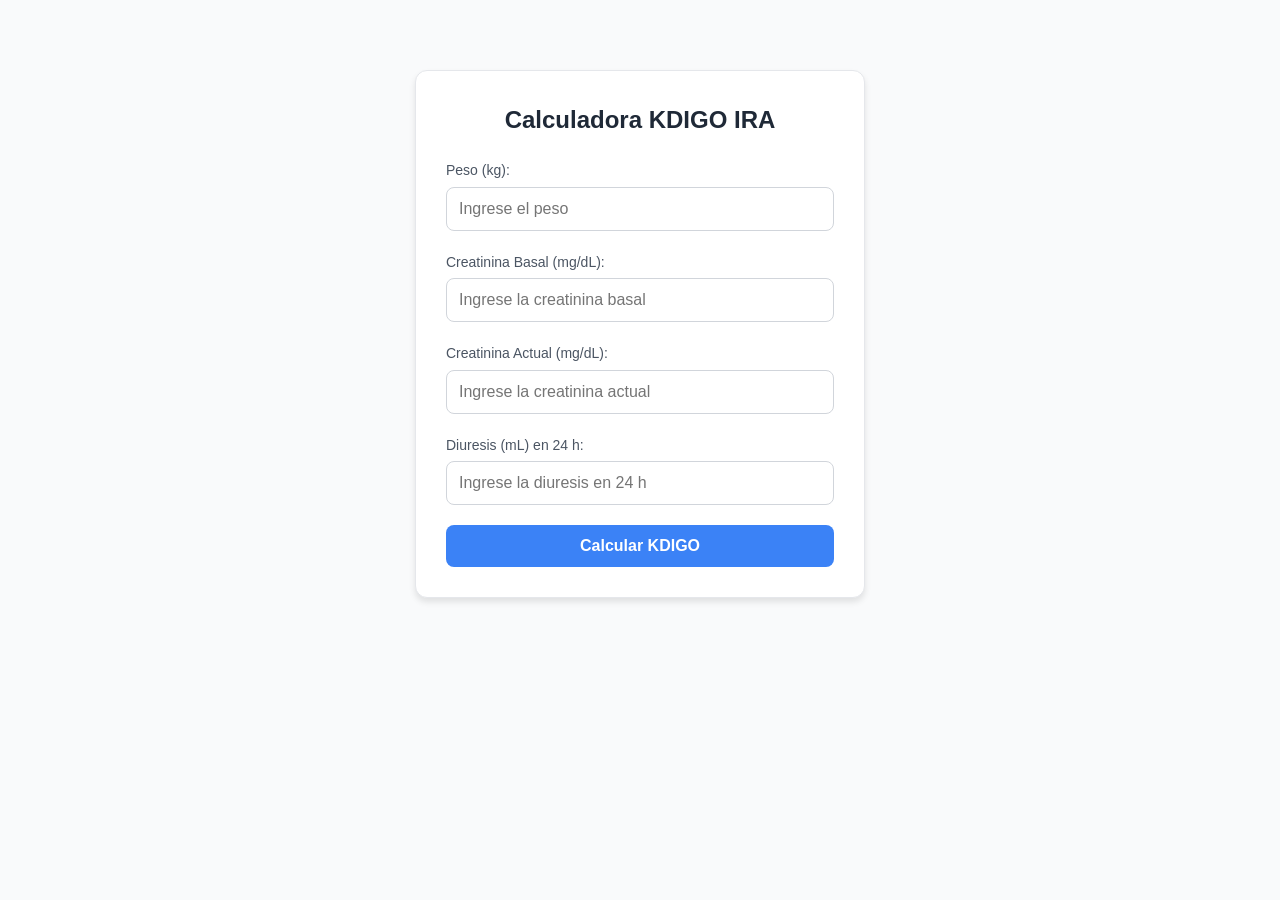
==== index.html @ 6c072954 "Rename indox.html to index.html" ====
<!DOCTYPE html>
<html lang="es">
<head>
    <meta charset="UTF-8">
    <meta name="viewport" content="width=device-width, initial-scale=1.0">
    <title>Calculadora KDIGO IRA</title>
    <link rel="stylesheet" href="styles.css">
</head>
<body>
    <div class="container">
        <h2>Calculadora KDIGO IRA</h2>
        
        <div class="form-group">
            <label for="peso">Peso (kg):</label>
            <input type="number" id="peso" min="0" step="0.1" placeholder="Ingrese el peso">
        </div>

        <div class="form-group">
            <label for="crea_basal">Creatinina Basal (mg/dL):</label>
            <input type="number" id="crea_basal" min="0" step="0.01" placeholder="Ingrese la creatinina basal">
        </div>

        <div class="form-group">
            <label for="crea_actual">Creatinina Actual (mg/dL):</label>
            <input type="number" id="crea_actual" min="0" step="0.01" placeholder="Ingrese la creatinina actual">
        </div>

        <div class="form-group">
            <label for="diuresis">Diuresis (mL) en 24 h:</label>
            <input type="number" id="diuresis" min="0" step="1" placeholder="Ingrese la diuresis en 24 h">
        </div>

        <button onclick="calcularKDIGO()">Calcular KDIGO</button>
        
        <div id="error" class="error-message"></div>
        <div id="resultado" class="resultado">
            <h3 class="resultado-titulo"></h3>
            <div class="criterios"></div>
        </div>
    </div>
    <script src="script.js"></script>
</body>
</html>
---- styles.css ----
* {
    margin: 0;
    padding: 0;
    box-sizing: border-box;
}

body {
    font-family: 'Segoe UI', Tahoma, Geneva, Verdana, sans-serif;
    text-align: center;
    background-color: #f9fafb;
    color: #333;
    line-height: 1.6;
    padding: 20px;
}

.container {
    background: #ffffff;
    max-width: 450px;
    margin: 50px auto;
    padding: 30px;
    border-radius: 12px;
    box-shadow: 0 4px 6px rgba(0, 0, 0, 0.1);
    border: 1px solid #e5e7eb;
}

h2 {
    font-size: 24px;
    font-weight: 600;
    color: #1f2937;
    margin-bottom: 20px;
}

.form-group {
    margin-bottom: 20px;
    text-align: left;
}

label {
    display: block;
    font-size: 14px;
    font-weight: 500;
    color: #4b5563;
    margin-bottom: 5px;
}

input {
    width: 100%;
    padding: 12px;
    font-size: 16px;
    border: 1px solid #d1d5db;
    border-radius: 8px;
    transition: all 0.3s ease;
}

input:focus {
    border-color: #3b82f6;
    box-shadow: 0 0 0 3px rgba(59, 130, 246, 0.2);
    outline: none;
}

button {
    width: 100%;
    padding: 12px;
    font-size: 16px;
    font-weight: 600;
    color: #ffffff;
    background-color: #3b82f6;
    border: none;
    border-radius: 8px;
    cursor: pointer;
    transition: all 0.3s ease;
}

button:hover {
    background-color: #2563eb;
    transform: translateY(-2px);
}

button:active {
    transform: translateY(0);
}

.error-message {
    color: #dc2626;
    margin-top: 15px;
    font-size: 14px;
    font-weight: 500;
    display: none;
}

.error-message.visible {
    display: block;
}

.resultado {
    margin-top: 20px;
    padding: 15px;
    border-radius: 8px;
    background-color: #f0f9ff;
    display: none;
}

.resultado.visible {
    display: block;
}

.resultado-titulo {
    color: #1e40af;
    font-size: 18px;
    margin-bottom: 10px;
}

.criterios {
    text-align: left;
    color: #1e40af;
    font-size: 14px;
}

.criterios ul {
    margin-top: 5px;
    padding-left: 20px;
}
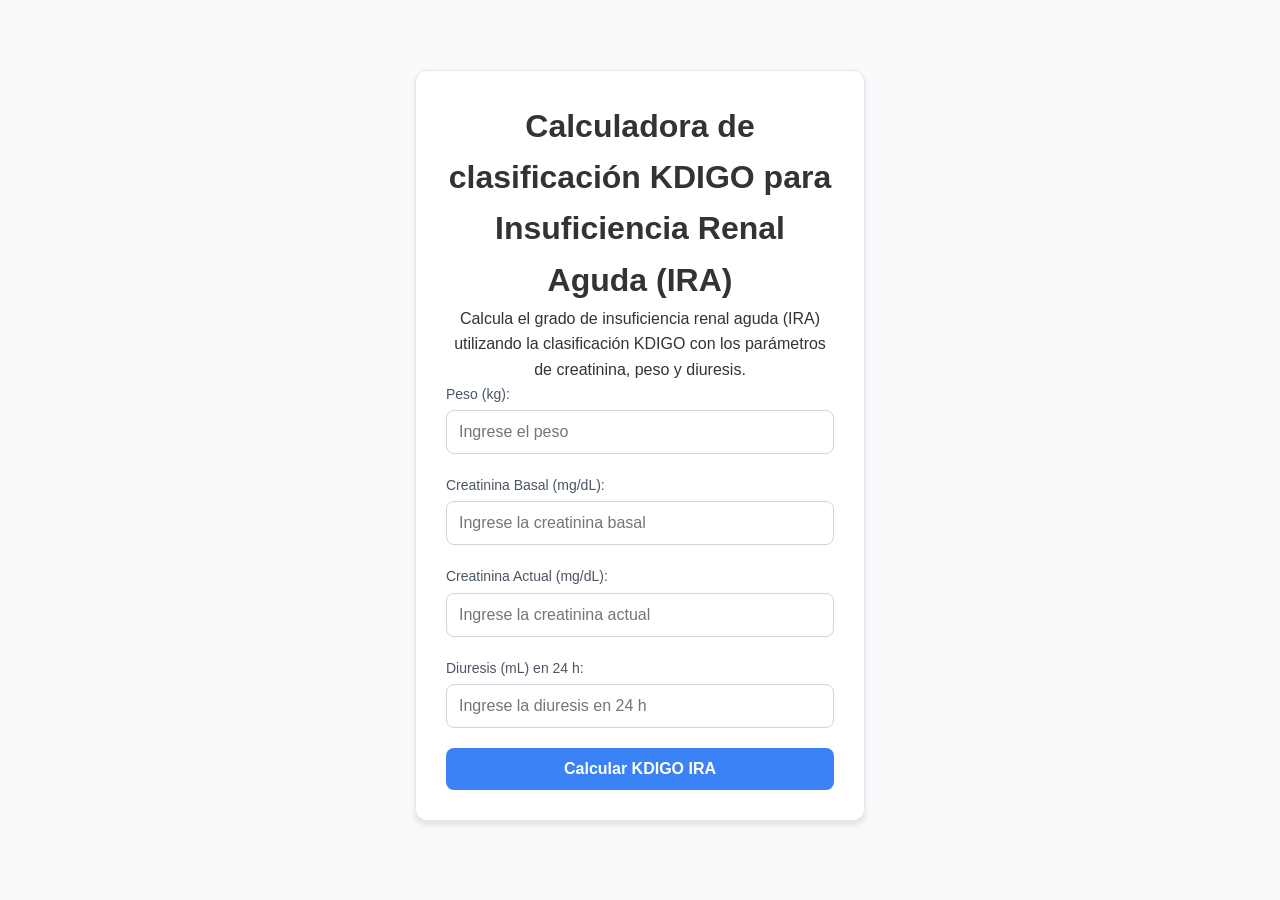
==== commit c1c2ebaa: "Update index.html" ====
--- a/index.html
+++ b/index.html
@@ -3,12 +3,25 @@
 <head>
     <meta charset="UTF-8">
     <meta name="viewport" content="width=device-width, initial-scale=1.0">
-    <title>Calculadora KDIGO IRA</title>
+    <meta name="description" content="Calculadora en línea para determinar la clasificación KDIGO IRA según los parámetros de creatinina, peso y diuresis, útil para el seguimiento de la insuficiencia renal aguda. Calcula el grado de insuficiencia renal aguda según los estándares KDIGO.">
+    <meta name="robots" content="index, follow">
+    <meta name="keywords" content="calcular KDIGO IRA, calcular KDIGO insuficiencia renal aguda, clasificación KDIGO, insuficiencia renal, calculadora KDIGO, insuficiencia renal aguda">
+    <meta property="og:title" content="Calculadora KDIGO IRA">
+    <meta property="og:description" content="Calculadora en línea para determinar la clasificación KDIGO IRA según los parámetros de creatinina, peso y diuresis. Útil para el diagnóstico y seguimiento de la insuficiencia renal aguda.">
+    <meta property="og:url" content="https://calculadorakdigoira.github.io/">
+    <meta property="og:type" content="website">
+    <meta property="og:image" content="imagen.png">
+    <meta name="twitter:card" content="summary_large_image">
+    <meta name="twitter:title" content="Calculadora KDIGO IRA">
+    <meta name="twitter:description" content="Calculadora en línea para determinar la clasificación KDIGO IRA según los parámetros de creatinina, peso y diuresis.">
+    <meta name="twitter:image" content="imagen.png">
+    <title>Calculadora KDIGO IRA - Insuficiencia Renal Aguda</title>
     <link rel="stylesheet" href="styles.css">
 </head>
 <body>
     <div class="container">
-        <h2>Calculadora KDIGO IRA</h2>
+        <h1>Calculadora de clasificación KDIGO para Insuficiencia Renal Aguda (IRA)</h1>
+        <p>Calcula el grado de insuficiencia renal aguda (IRA) utilizando la clasificación KDIGO con los parámetros de creatinina, peso y diuresis.</p>
         
         <div class="form-group">
             <label for="peso">Peso (kg):</label>
@@ -30,7 +43,7 @@
             <input type="number" id="diuresis" min="0" step="1" placeholder="Ingrese la diuresis en 24 h">
         </div>
 
-        <button onclick="calcularKDIGO()">Calcular KDIGO</button>
+        <button onclick="calcularKDIGO()">Calcular KDIGO IRA</button>
         
         <div id="error" class="error-message"></div>
         <div id="resultado" class="resultado">
